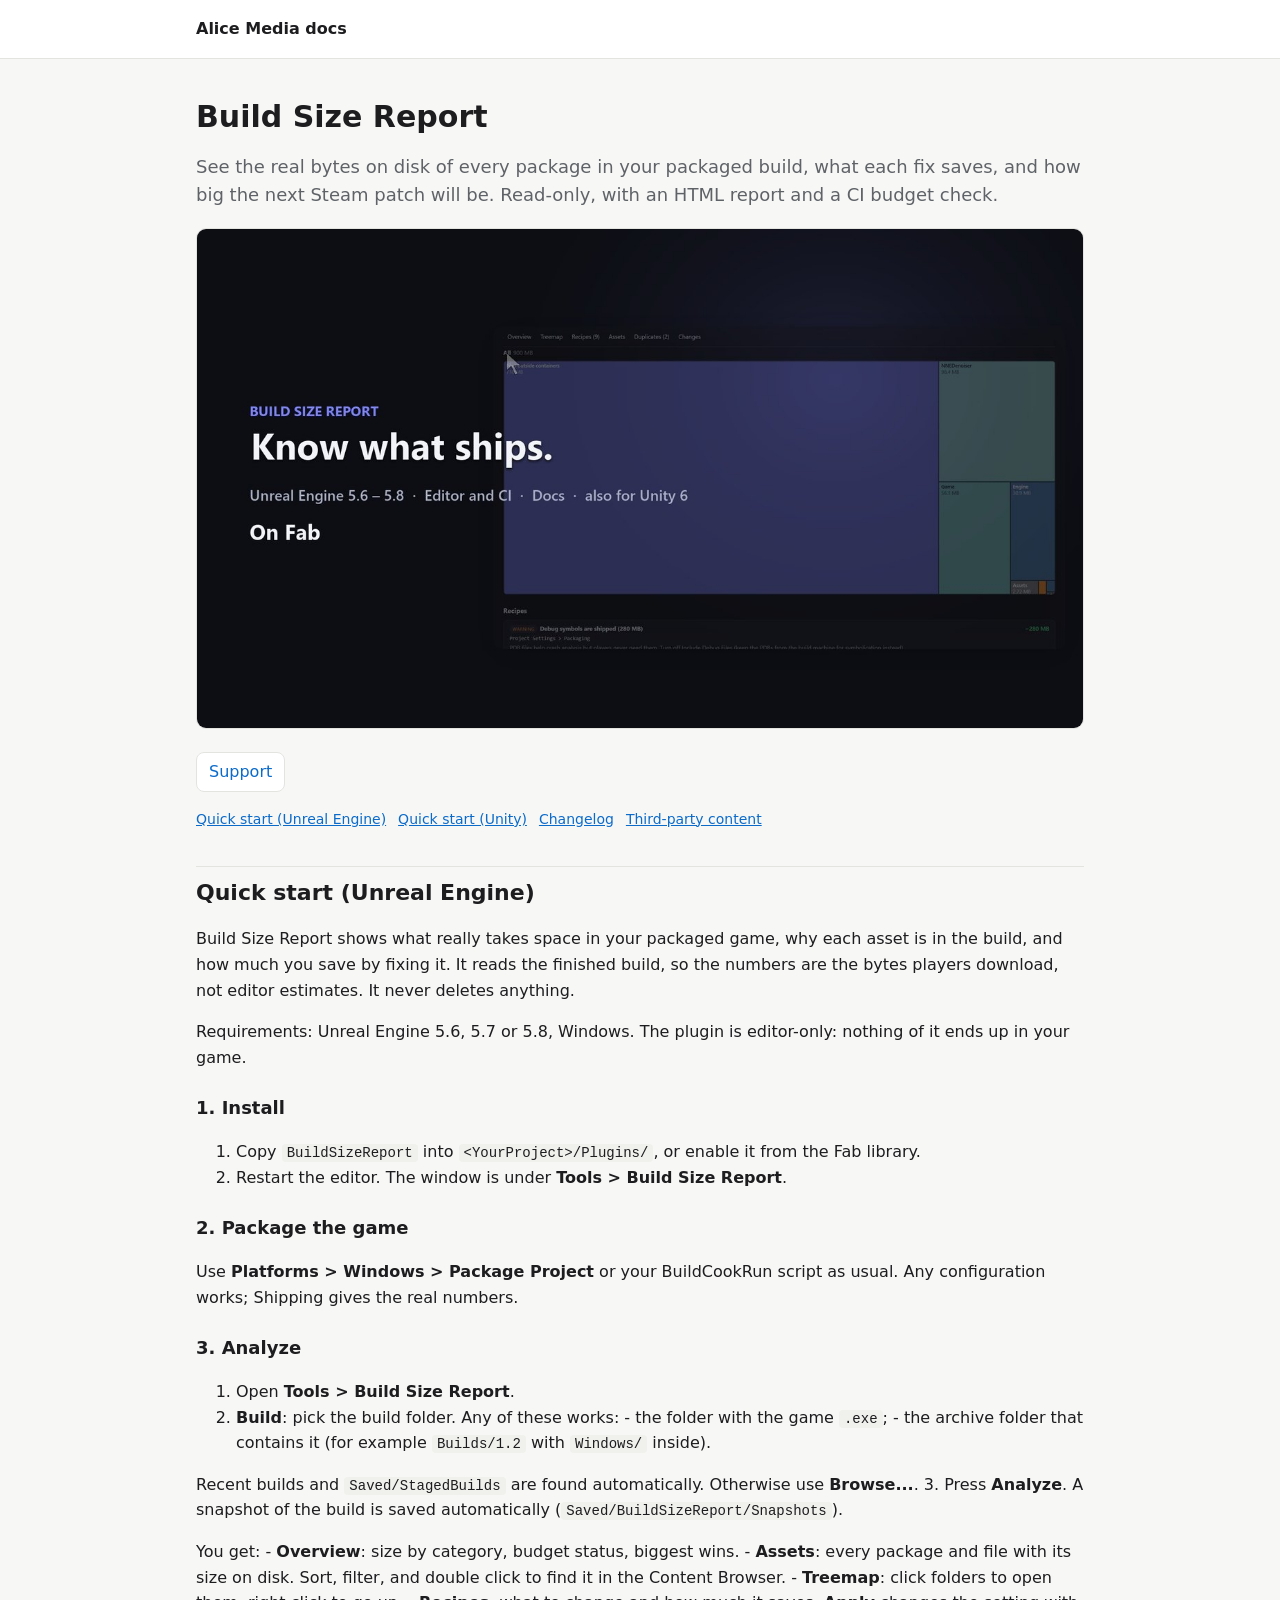
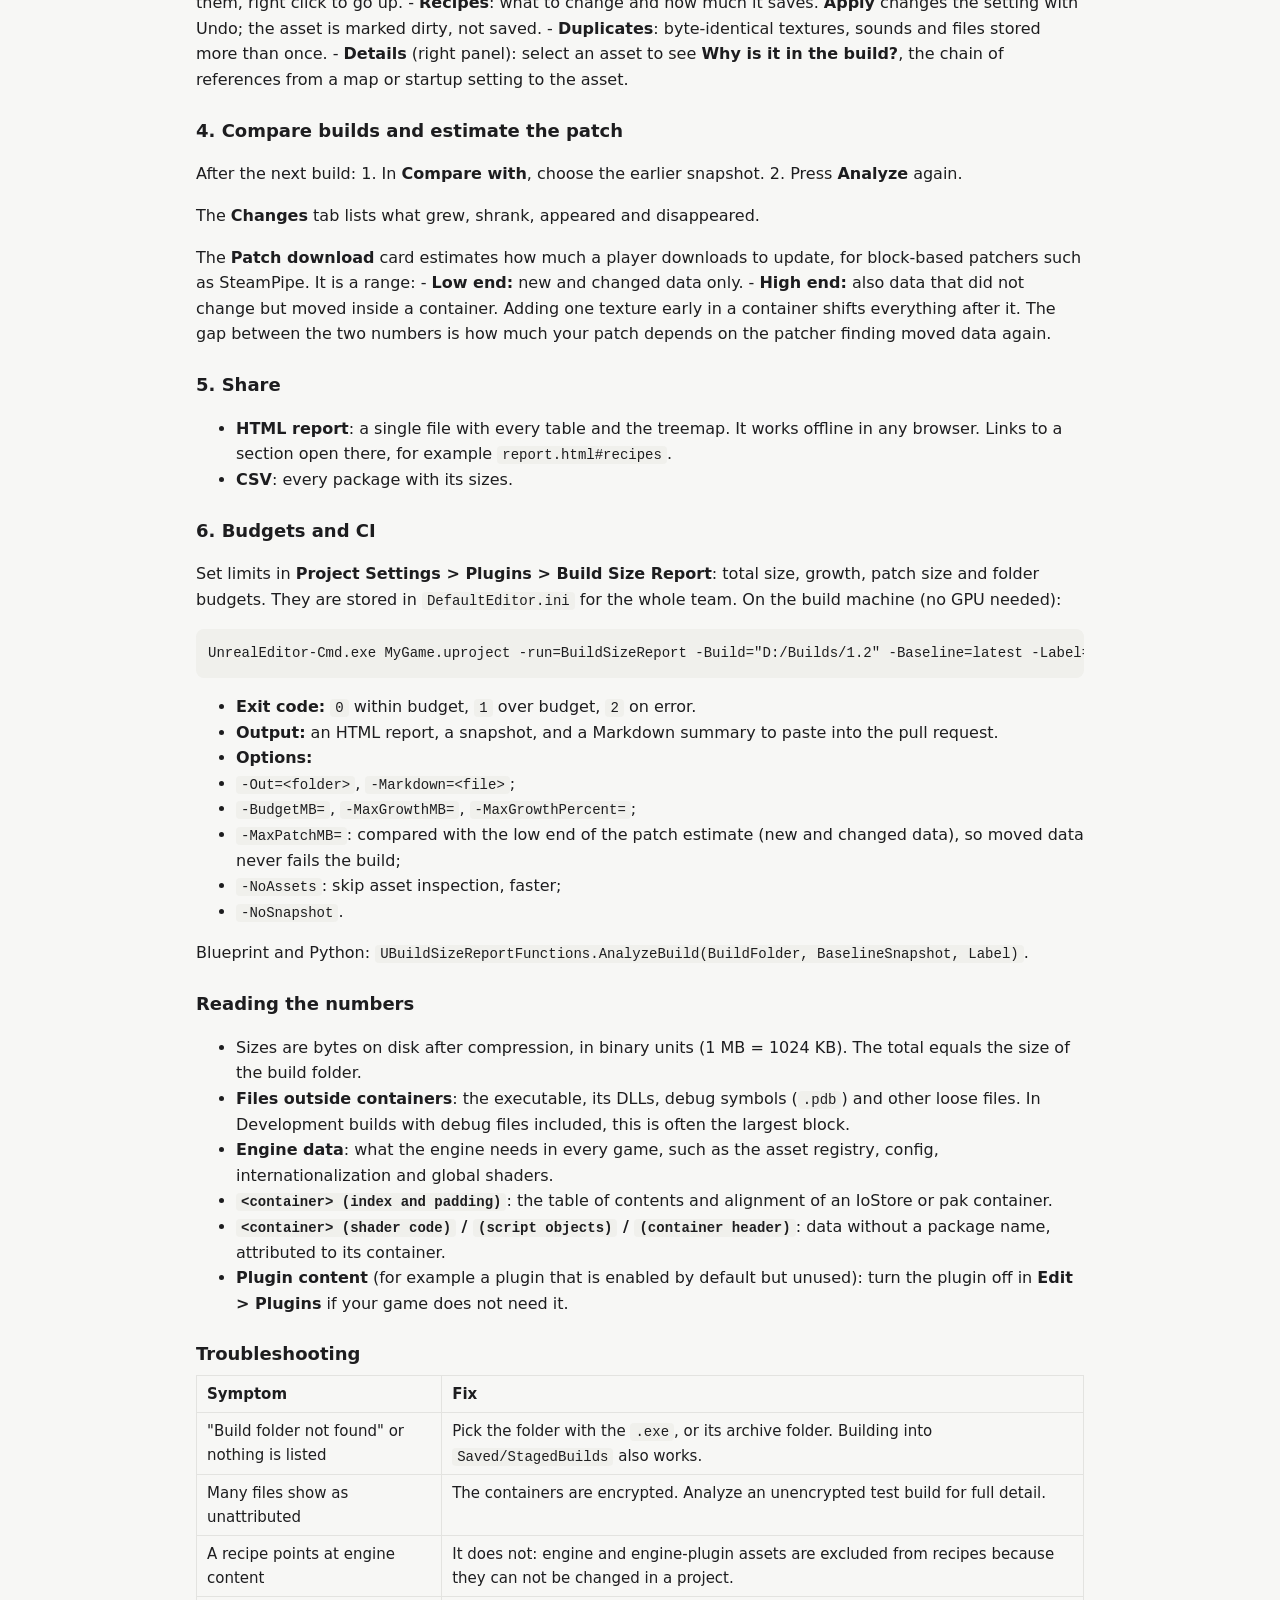
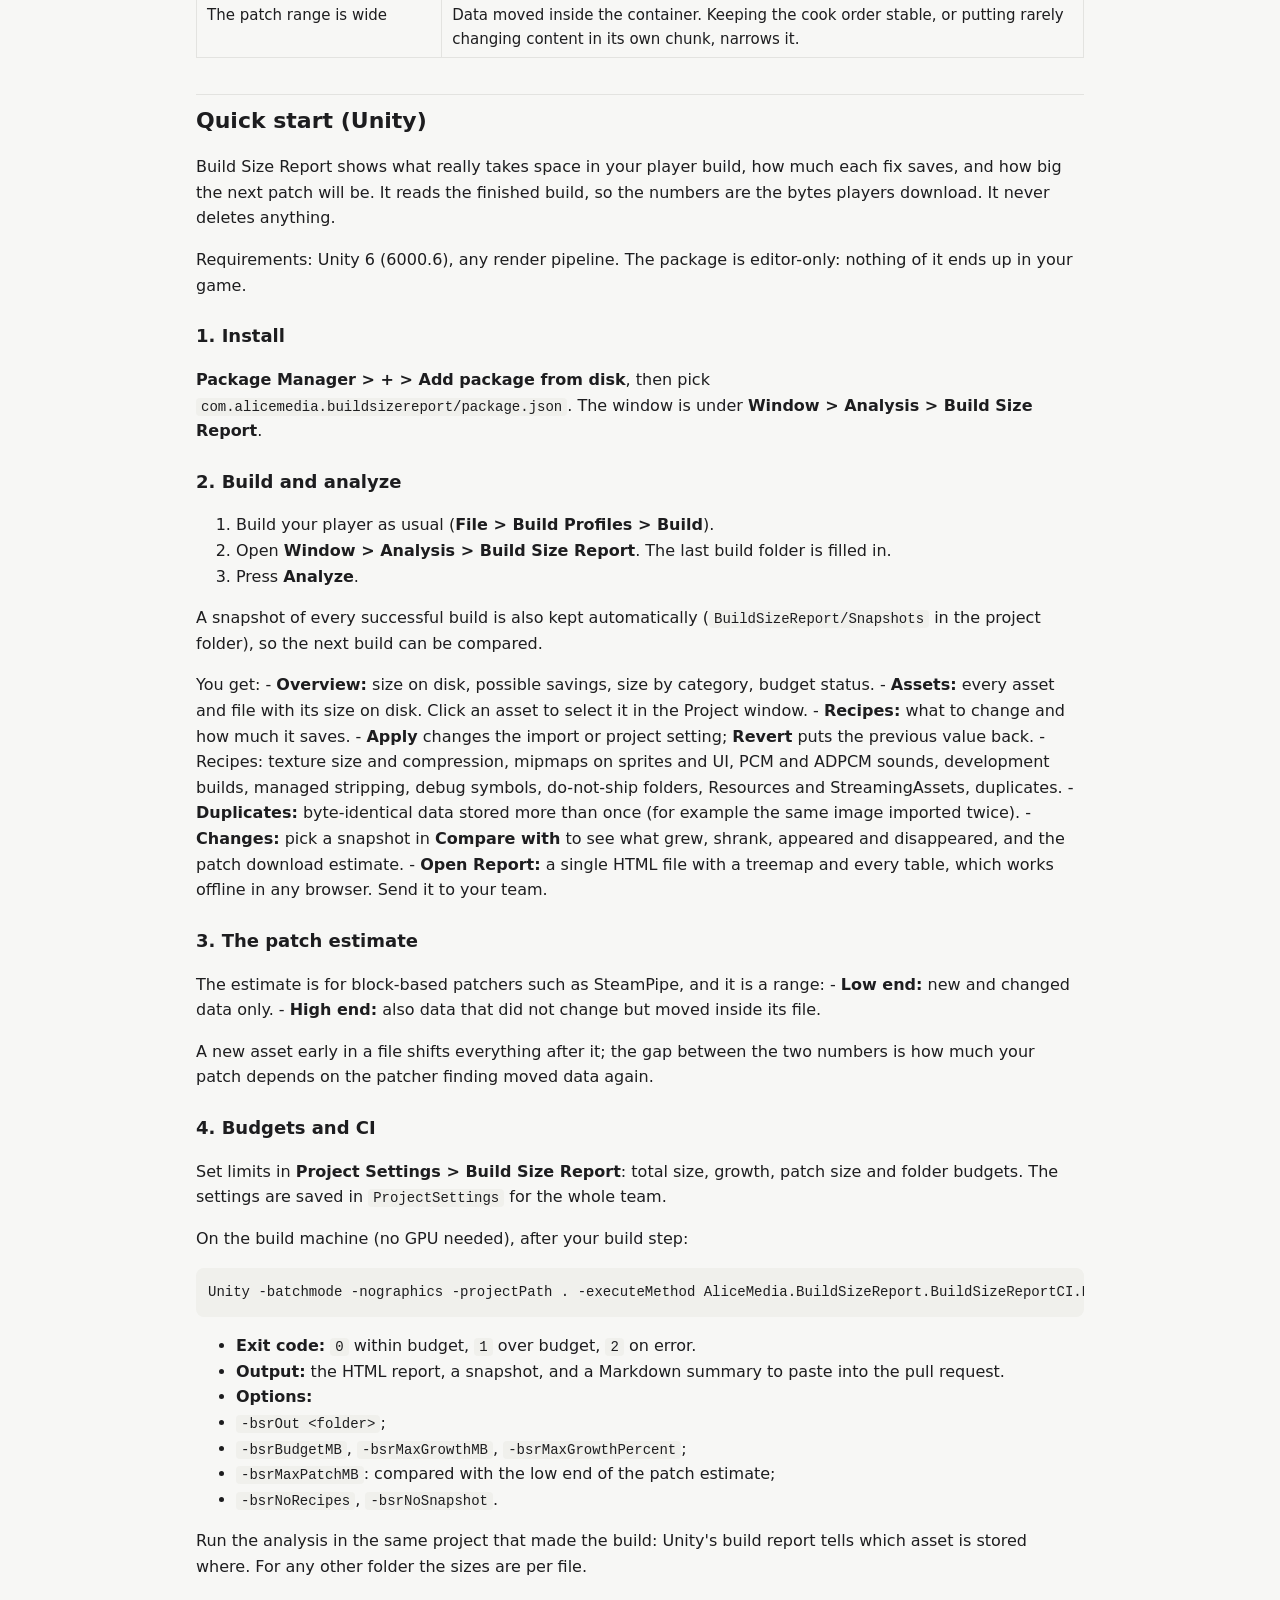
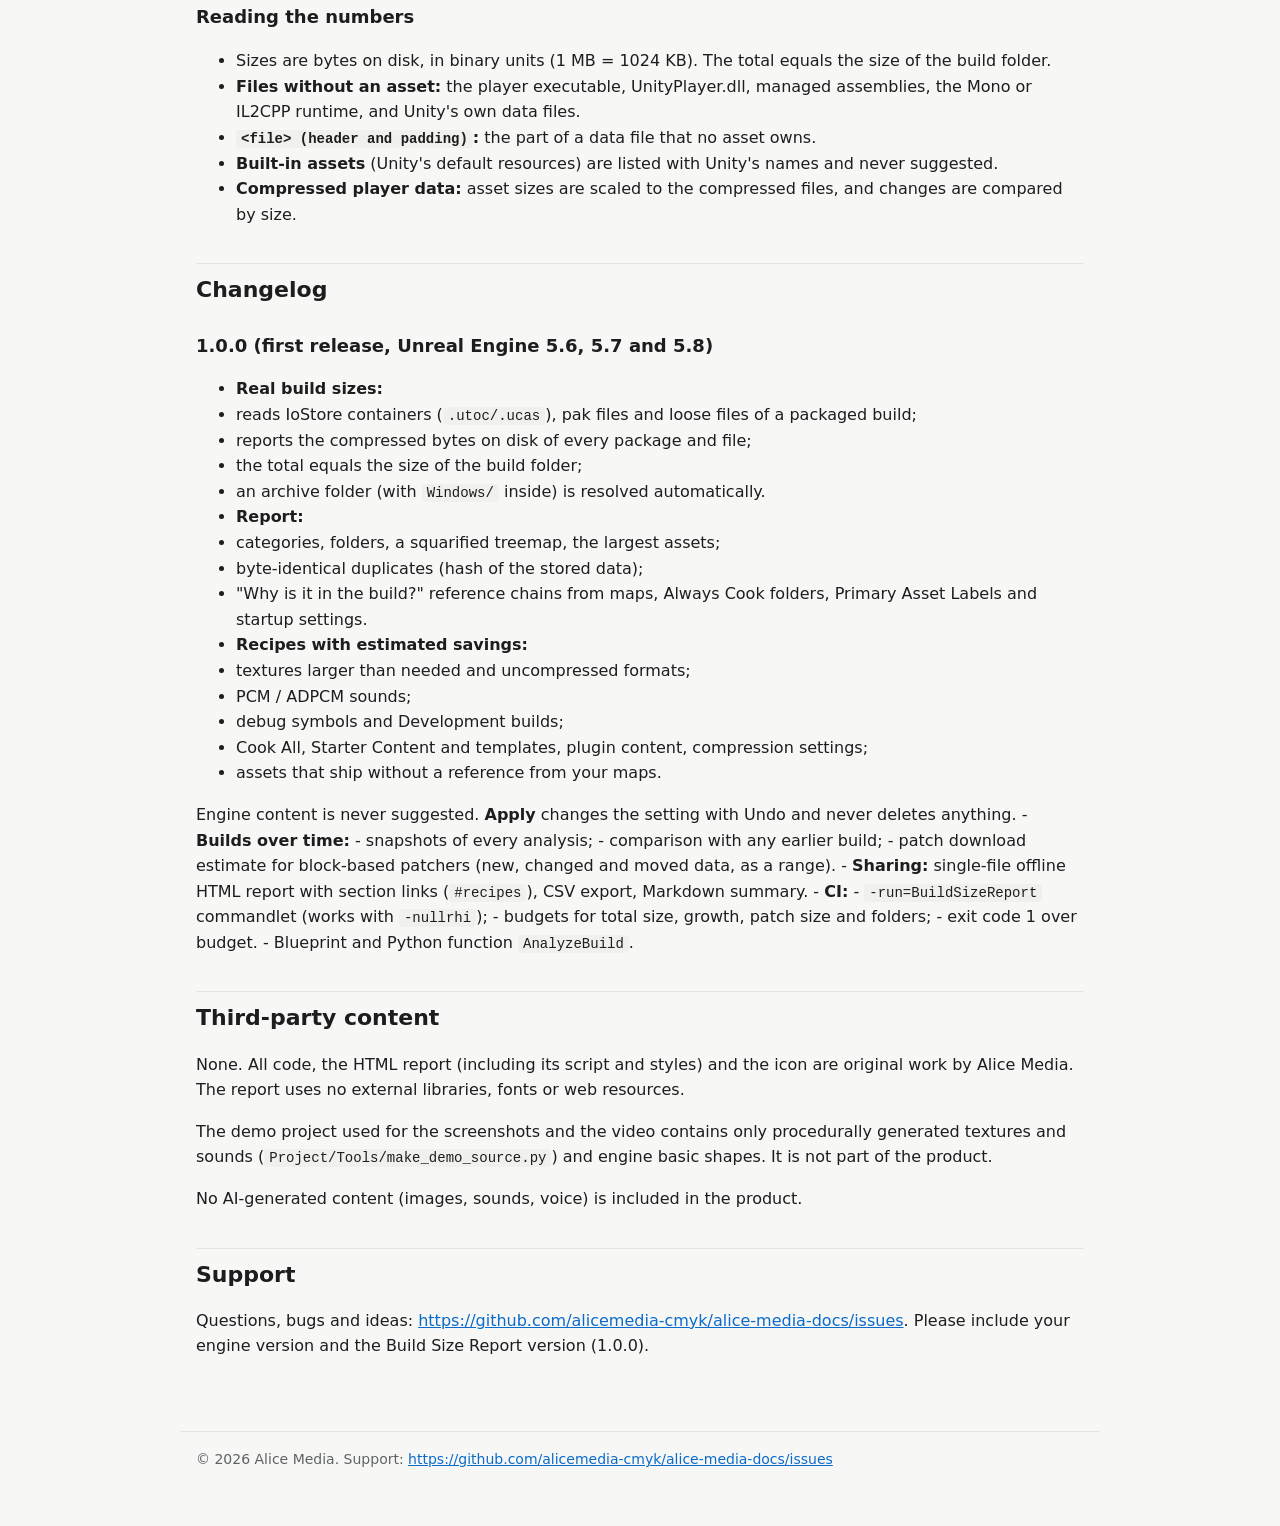
==== build-size-report/index.html @ 7d862ddc "Docs: Build Size Report" ====
<!doctype html>
<html lang="en"><head><meta charset="utf-8"><meta name="viewport" content="width=device-width, initial-scale=1">
<title>Build Size Report documentation | Alice Media</title><link rel="stylesheet" href="../style.css"></head>
<body><header><div class="in"><a class="brand" href="../index.html">Alice Media docs</a></div></header>
<main><h1>Build Size Report</h1>
<p class="lead">See the real bytes on disk of every package in your packaged build, what each fix saves, and how big the next Steam patch will be. Read-only, with an HTML report and a CI budget check.</p>
<img class="cover" src="../img/build-size-report.jpg" alt="Build Size Report">
<div class="links"><a href="https://github.com/alicemedia-cmyk/alice-media-docs/issues">Support</a></div>
<nav class="toc"><a href="#quick-start-unreal-engine">Quick start (Unreal Engine)</a> <a href="#quick-start-unity">Quick start (Unity)</a> <a href="#changelog">Changelog</a> <a href="#third-party-content">Third-party content</a></nav>
<h2 id="quick-start-unreal-engine">Quick start (Unreal Engine)</h2>
<p>Build Size Report shows what really takes space in your packaged game, why each asset is in the build, and how much you save by fixing it. It reads the finished build, so the numbers are the bytes players download, not editor estimates. It never deletes anything.</p>
<p>Requirements: Unreal Engine 5.6, 5.7 or 5.8, Windows. The plugin is editor-only: nothing of it ends up in your game.</p>
<h3 id="1-install">1. Install</h3>
<ol>
<li>Copy <code>BuildSizeReport</code> into <code>&lt;YourProject&gt;/Plugins/</code>, or enable it from the Fab library.</li>
<li>Restart the editor. The window is under <strong>Tools &gt; Build Size Report</strong>.</li>
</ol>
<h3 id="2-package-the-game">2. Package the game</h3>
<p>Use <strong>Platforms &gt; Windows &gt; Package Project</strong> or your BuildCookRun script as usual. Any configuration works; Shipping gives the real numbers.</p>
<h3 id="3-analyze">3. Analyze</h3>
<ol>
<li>Open <strong>Tools &gt; Build Size Report</strong>.</li>
<li><strong>Build</strong>: pick the build folder. Any of these works:
   - the folder with the game <code>.exe</code>;
   - the archive folder that contains it (for example <code>Builds/1.2</code> with <code>Windows/</code> inside).</li>
</ol>
<p>Recent builds and <code>Saved/StagedBuilds</code> are found automatically. Otherwise use <strong>Browse...</strong>.
3. Press <strong>Analyze</strong>. A snapshot of the build is saved automatically (<code>Saved/BuildSizeReport/Snapshots</code>).</p>
<p>You get:
- <strong>Overview</strong>: size by category, budget status, biggest wins.
- <strong>Assets</strong>: every package and file with its size on disk. Sort, filter, and double click to find it in the Content Browser.
- <strong>Treemap</strong>: click folders to open them, right click to go up.
- <strong>Recipes</strong>: what to change and how much it saves. <strong>Apply</strong> changes the setting with Undo; the asset is marked dirty, not saved.
- <strong>Duplicates</strong>: byte-identical textures, sounds and files stored more than once.
- <strong>Details</strong> (right panel): select an asset to see <strong>Why is it in the build?</strong>, the chain of references from a map or startup setting to the asset.</p>
<h3 id="4-compare-builds-and-estimate-the-patch">4. Compare builds and estimate the patch</h3>
<p>After the next build:
1. In <strong>Compare with</strong>, choose the earlier snapshot.
2. Press <strong>Analyze</strong> again.</p>
<p>The <strong>Changes</strong> tab lists what grew, shrank, appeared and disappeared.</p>
<p>The <strong>Patch download</strong> card estimates how much a player downloads to update, for block-based patchers such as SteamPipe. It is a range:
- <strong>Low end:</strong> new and changed data only.
- <strong>High end:</strong> also data that did not change but moved inside a container. Adding one texture early in a container shifts everything after it. The gap between the two numbers is how much your patch depends on the patcher finding moved data again.</p>
<h3 id="5-share">5. Share</h3>
<ul>
<li><strong>HTML report</strong>: a single file with every table and the treemap. It works offline in any browser. Links to a section open there, for example <code>report.html#recipes</code>.</li>
<li><strong>CSV</strong>: every package with its sizes.</li>
</ul>
<h3 id="6-budgets-and-ci">6. Budgets and CI</h3>
<p>Set limits in <strong>Project Settings &gt; Plugins &gt; Build Size Report</strong>: total size, growth, patch size and folder budgets. They are stored in <code>DefaultEditor.ini</code> for the whole team. On the build machine (no GPU needed):</p>
<pre><code>UnrealEditor-Cmd.exe MyGame.uproject -run=BuildSizeReport -Build=&quot;D:/Builds/1.2&quot; -Baseline=latest -Label=%BUILD_NUMBER% -nullrhi -unattended
</code></pre>
<ul>
<li><strong>Exit code:</strong> <code>0</code> within budget, <code>1</code> over budget, <code>2</code> on error.</li>
<li><strong>Output:</strong> an HTML report, a snapshot, and a Markdown summary to paste into the pull request.</li>
<li><strong>Options:</strong></li>
<li><code>-Out=&lt;folder&gt;</code>, <code>-Markdown=&lt;file&gt;</code>;</li>
<li><code>-BudgetMB=</code>, <code>-MaxGrowthMB=</code>, <code>-MaxGrowthPercent=</code>;</li>
<li><code>-MaxPatchMB=</code>: compared with the low end of the patch estimate (new and changed data), so moved data never fails the build;</li>
<li><code>-NoAssets</code>: skip asset inspection, faster;</li>
<li><code>-NoSnapshot</code>.</li>
</ul>
<p>Blueprint and Python: <code>UBuildSizeReportFunctions.AnalyzeBuild(BuildFolder, BaselineSnapshot, Label)</code>.</p>
<h3 id="reading-the-numbers">Reading the numbers</h3>
<ul>
<li>Sizes are bytes on disk after compression, in binary units (1 MB = 1024 KB). The total equals the size of the build folder.</li>
<li><strong>Files outside containers</strong>: the executable, its DLLs, debug symbols (<code>.pdb</code>) and other loose files. In Development builds with debug files included, this is often the largest block.</li>
<li><strong>Engine data</strong>: what the engine needs in every game, such as the asset registry, config, internationalization and global shaders.</li>
<li><strong><code>&lt;container&gt; (index and padding)</code></strong>: the table of contents and alignment of an IoStore or pak container.</li>
<li><strong><code>&lt;container&gt; (shader code)</code> / <code>(script objects)</code> / <code>(container header)</code></strong>: data without a package name, attributed to its container.</li>
<li><strong>Plugin content</strong> (for example a plugin that is enabled by default but unused): turn the plugin off in <strong>Edit &gt; Plugins</strong> if your game does not need it.</li>
</ul>
<h3 id="troubleshooting">Troubleshooting</h3>
<table>
<thead>
<tr>
<th>Symptom</th>
<th>Fix</th>
</tr>
</thead>
<tbody>
<tr>
<td>"Build folder not found" or nothing is listed</td>
<td>Pick the folder with the <code>.exe</code>, or its archive folder. Building into <code>Saved/StagedBuilds</code> also works.</td>
</tr>
<tr>
<td>Many files show as unattributed</td>
<td>The containers are encrypted. Analyze an unencrypted test build for full detail.</td>
</tr>
<tr>
<td>A recipe points at engine content</td>
<td>It does not: engine and engine-plugin assets are excluded from recipes because they can not be changed in a project.</td>
</tr>
<tr>
<td>The patch range is wide</td>
<td>Data moved inside the container. Keeping the cook order stable, or putting rarely changing content in its own chunk, narrows it.</td>
</tr>
</tbody>
</table>
<h2 id="quick-start-unity">Quick start (Unity)</h2>
<p>Build Size Report shows what really takes space in your player build, how much each fix saves, and how big the next patch will be. It reads the finished build, so the numbers are the bytes players download. It never deletes anything.</p>
<p>Requirements: Unity 6 (6000.6), any render pipeline. The package is editor-only: nothing of it ends up in your game.</p>
<h3 id="1-install">1. Install</h3>
<p><strong>Package Manager &gt; + &gt; Add package from disk</strong>, then pick <code>com.alicemedia.buildsizereport/package.json</code>. The window is under <strong>Window &gt; Analysis &gt; Build Size Report</strong>.</p>
<h3 id="2-build-and-analyze">2. Build and analyze</h3>
<ol>
<li>Build your player as usual (<strong>File &gt; Build Profiles &gt; Build</strong>).</li>
<li>Open <strong>Window &gt; Analysis &gt; Build Size Report</strong>. The last build folder is filled in.</li>
<li>Press <strong>Analyze</strong>.</li>
</ol>
<p>A snapshot of every successful build is also kept automatically (<code>BuildSizeReport/Snapshots</code> in the project folder), so the next build can be compared.</p>
<p>You get:
- <strong>Overview:</strong> size on disk, possible savings, size by category, budget status.
- <strong>Assets:</strong> every asset and file with its size on disk. Click an asset to select it in the Project window.
- <strong>Recipes:</strong> what to change and how much it saves.
  - <strong>Apply</strong> changes the import or project setting; <strong>Revert</strong> puts the previous value back.
  - Recipes: texture size and compression, mipmaps on sprites and UI, PCM and ADPCM sounds, development builds, managed stripping, debug symbols, do-not-ship folders, Resources and StreamingAssets, duplicates.
- <strong>Duplicates:</strong> byte-identical data stored more than once (for example the same image imported twice).
- <strong>Changes:</strong> pick a snapshot in <strong>Compare with</strong> to see what grew, shrank, appeared and disappeared, and the patch download estimate.
- <strong>Open Report:</strong> a single HTML file with a treemap and every table, which works offline in any browser. Send it to your team.</p>
<h3 id="3-the-patch-estimate">3. The patch estimate</h3>
<p>The estimate is for block-based patchers such as SteamPipe, and it is a range:
- <strong>Low end:</strong> new and changed data only.
- <strong>High end:</strong> also data that did not change but moved inside its file.</p>
<p>A new asset early in a file shifts everything after it; the gap between the two numbers is how much your patch depends on the patcher finding moved data again.</p>
<h3 id="4-budgets-and-ci">4. Budgets and CI</h3>
<p>Set limits in <strong>Project Settings &gt; Build Size Report</strong>: total size, growth, patch size and folder budgets. The settings are saved in <code>ProjectSettings</code> for the whole team.</p>
<p>On the build machine (no GPU needed), after your build step:</p>
<pre><code>Unity -batchmode -nographics -projectPath . -executeMethod AliceMedia.BuildSizeReport.BuildSizeReportCI.Run -bsrBuild Builds/Windows -bsrBaseline latest -bsrLabel %BUILD_NUMBER% -bsrMarkdown size.md
</code></pre>
<ul>
<li><strong>Exit code:</strong> <code>0</code> within budget, <code>1</code> over budget, <code>2</code> on error.</li>
<li><strong>Output:</strong> the HTML report, a snapshot, and a Markdown summary to paste into the pull request.</li>
<li><strong>Options:</strong></li>
<li><code>-bsrOut &lt;folder&gt;</code>;</li>
<li><code>-bsrBudgetMB</code>, <code>-bsrMaxGrowthMB</code>, <code>-bsrMaxGrowthPercent</code>;</li>
<li><code>-bsrMaxPatchMB</code>: compared with the low end of the patch estimate;</li>
<li><code>-bsrNoRecipes</code>, <code>-bsrNoSnapshot</code>.</li>
</ul>
<p>Run the analysis in the same project that made the build: Unity's build report tells which asset is stored where. For any other folder the sizes are per file.</p>
<h3 id="reading-the-numbers">Reading the numbers</h3>
<ul>
<li>Sizes are bytes on disk, in binary units (1 MB = 1024 KB). The total equals the size of the build folder.</li>
<li><strong>Files without an asset:</strong> the player executable, UnityPlayer.dll, managed assemblies, the Mono or IL2CPP runtime, and Unity's own data files.</li>
<li><strong><code>&lt;file&gt; (header and padding)</code>:</strong> the part of a data file that no asset owns.</li>
<li><strong>Built-in assets</strong> (Unity's default resources) are listed with Unity's names and never suggested.</li>
<li><strong>Compressed player data:</strong> asset sizes are scaled to the compressed files, and changes are compared by size.</li>
</ul>
<h2 id="changelog">Changelog</h2>
<h3 id="100-first-release-unreal-engine-56-57-and-58">1.0.0 (first release, Unreal Engine 5.6, 5.7 and 5.8)</h3>
<ul>
<li><strong>Real build sizes:</strong></li>
<li>reads IoStore containers (<code>.utoc/.ucas</code>), pak files and loose files of a packaged build;</li>
<li>reports the compressed bytes on disk of every package and file;</li>
<li>the total equals the size of the build folder;</li>
<li>an archive folder (with <code>Windows/</code> inside) is resolved automatically.</li>
<li><strong>Report:</strong></li>
<li>categories, folders, a squarified treemap, the largest assets;</li>
<li>byte-identical duplicates (hash of the stored data);</li>
<li>"Why is it in the build?" reference chains from maps, Always Cook folders, Primary Asset Labels and startup settings.</li>
<li><strong>Recipes with estimated savings:</strong></li>
<li>textures larger than needed and uncompressed formats;</li>
<li>PCM / ADPCM sounds;</li>
<li>debug symbols and Development builds;</li>
<li>Cook All, Starter Content and templates, plugin content, compression settings;</li>
<li>assets that ship without a reference from your maps.</li>
</ul>
<p>Engine content is never suggested. <strong>Apply</strong> changes the setting with Undo and never deletes anything.
- <strong>Builds over time:</strong>
  - snapshots of every analysis;
  - comparison with any earlier build;
  - patch download estimate for block-based patchers (new, changed and moved data, as a range).
- <strong>Sharing:</strong> single-file offline HTML report with section links (<code>#recipes</code>), CSV export, Markdown summary.
- <strong>CI:</strong>
  - <code>-run=BuildSizeReport</code> commandlet (works with <code>-nullrhi</code>);
  - budgets for total size, growth, patch size and folders;
  - exit code 1 over budget.
- Blueprint and Python function <code>AnalyzeBuild</code>.</p>
<h2 id="third-party-content">Third-party content</h2>
<p>None. All code, the HTML report (including its script and styles) and the icon are original work by Alice Media. The report uses no external libraries, fonts or web resources.</p>
<p>The demo project used for the screenshots and the video contains only procedurally generated textures and sounds (<code>Project/Tools/make_demo_source.py</code>) and engine basic shapes. It is not part of the product.</p>
<p>No AI-generated content (images, sounds, voice) is included in the product.</p>
<h2 id="support">Support</h2>
<p>Questions, bugs and ideas: <a href="https://github.com/alicemedia-cmyk/alice-media-docs/issues">https://github.com/alicemedia-cmyk/alice-media-docs/issues</a>. Please include your engine version and the Build Size Report version (1.0.0).</p>
</main>
<footer>&copy; 2026 Alice Media. Support: <a href="https://github.com/alicemedia-cmyk/alice-media-docs/issues">https://github.com/alicemedia-cmyk/alice-media-docs/issues</a></footer>
</body></html>
---- style.css ----
:root { --bg: #f7f7f5; --fg: #1d1d1f; --muted: #5f6368; --card: #ffffff; --line: #e3e3e0; --accent: #0b6bcb; --code: #f0f0ec; }
@media (prefers-color-scheme: dark) {
  :root { --bg: #141416; --fg: #e8e8ea; --muted: #a0a0a8; --card: #1d1d21; --line: #2c2c32; --accent: #6cb2ff; --code: #24242a; }
}
* { box-sizing: border-box; }
body { margin: 0; background: var(--bg); color: var(--fg); font: 16px/1.6 system-ui, -apple-system, "Segoe UI", Roboto, sans-serif; }
a { color: var(--accent); }
header { border-bottom: 1px solid var(--line); background: var(--card); }
header .in, main { max-width: 920px; margin: 0 auto; padding: 16px; }
header .in { display: flex; gap: 16px; align-items: baseline; flex-wrap: wrap; }
header .brand { font-weight: 700; text-decoration: none; color: var(--fg); }
nav.toc { display: flex; gap: 12px; flex-wrap: wrap; font-size: 14px; }
h1 { font-size: 30px; line-height: 1.2; margin: 24px 0 8px; }
h2 { font-size: 22px; margin: 36px 0 8px; padding-top: 8px; border-top: 1px solid var(--line); }
h3 { font-size: 18px; margin: 24px 0 6px; }
.lead { color: var(--muted); font-size: 18px; }
.links { display: flex; gap: 10px; flex-wrap: wrap; margin: 16px 0; }
.links a { padding: 6px 12px; border: 1px solid var(--line); border-radius: 8px; background: var(--card); text-decoration: none; }
img.cover { width: 100%; height: auto; border-radius: 10px; border: 1px solid var(--line); }
code { background: var(--code); padding: 1px 5px; border-radius: 4px; font-size: 14px; }
pre { background: var(--code); padding: 12px; border-radius: 8px; overflow-x: auto; }
pre code { padding: 0; }
table { border-collapse: collapse; width: 100%; display: block; overflow-x: auto; font-size: 15px; }
th, td { border: 1px solid var(--line); padding: 6px 10px; text-align: left; vertical-align: top; }
.grid { display: grid; grid-template-columns: repeat(auto-fill, minmax(260px, 1fr)); gap: 16px; margin-top: 20px; }
.card { background: var(--card); border: 1px solid var(--line); border-radius: 10px; overflow: hidden; text-decoration: none; color: var(--fg); }
.card img { width: 100%; height: auto; display: block; }
.card div { padding: 10px 12px; }
.card b { display: block; }
.card span { color: var(--muted); font-size: 14px; }
footer { max-width: 920px; margin: 40px auto; padding: 16px; color: var(--muted); font-size: 14px; border-top: 1px solid var(--line); }
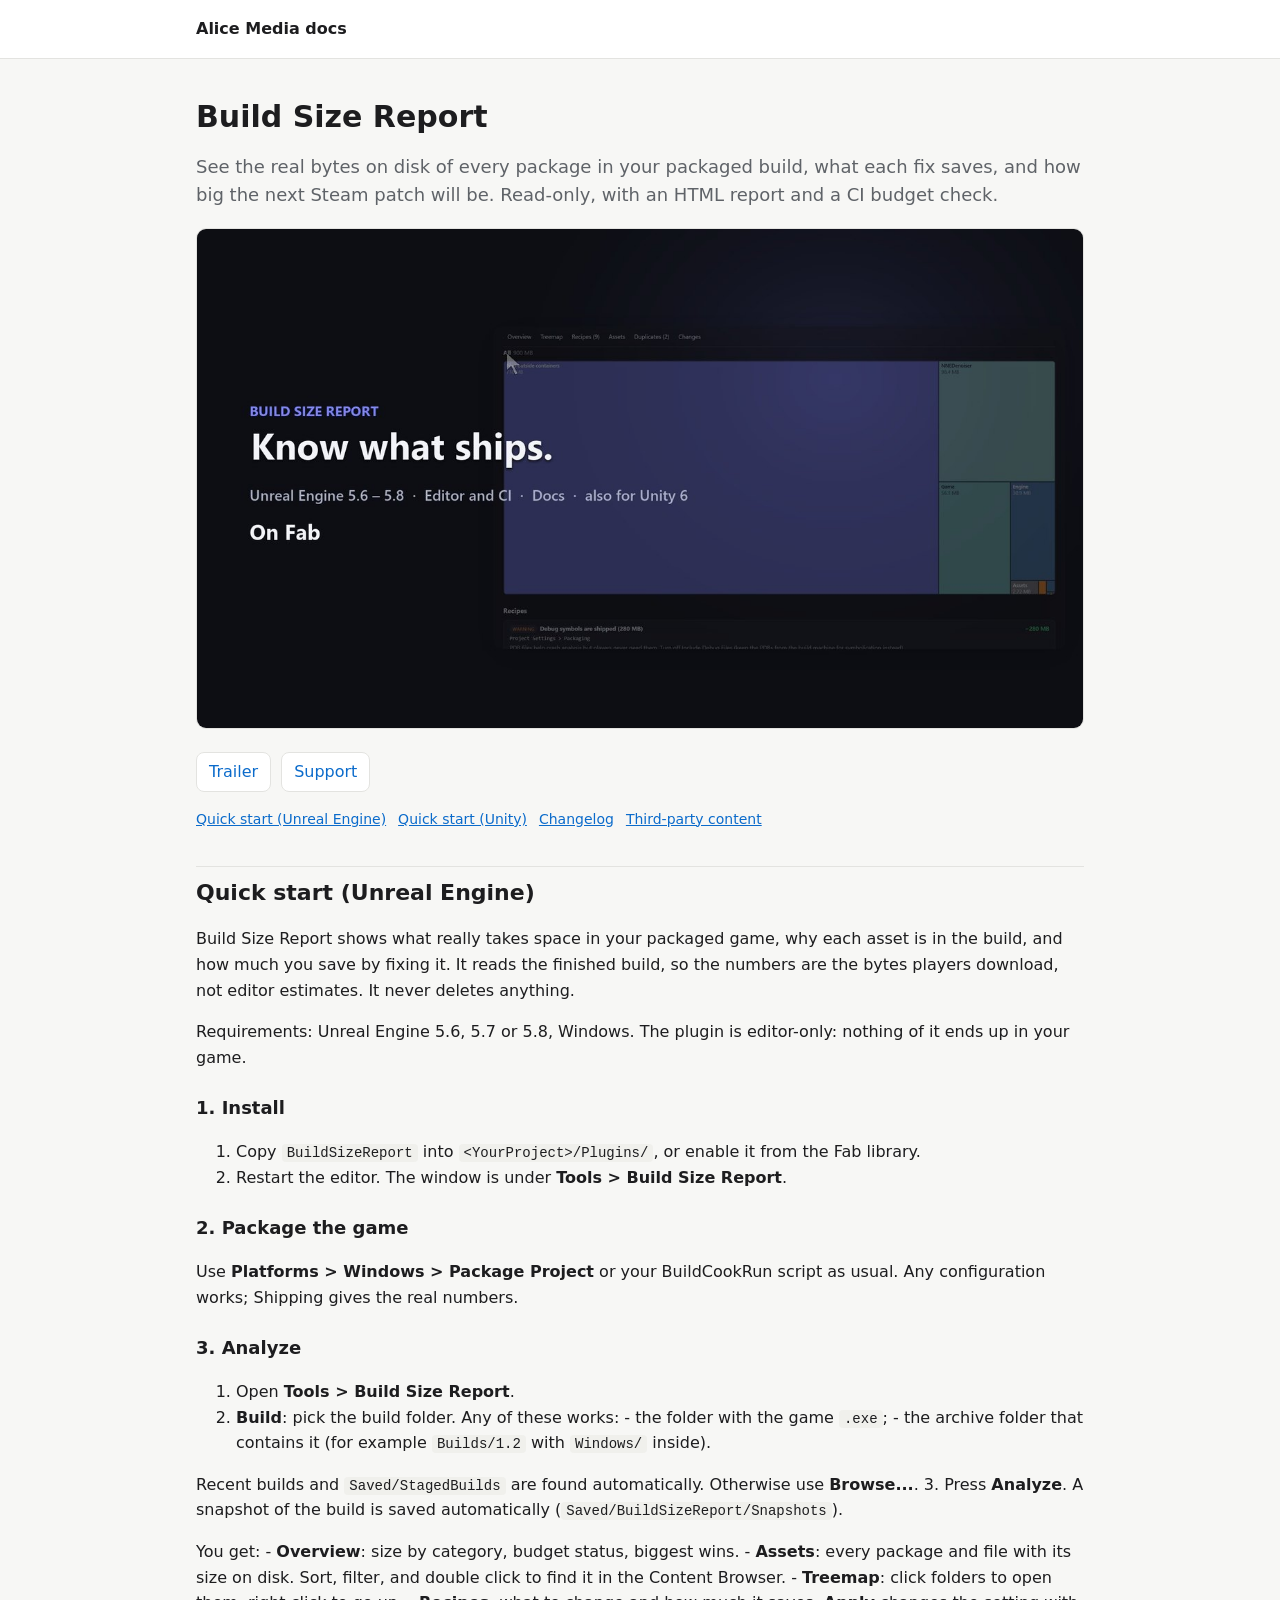
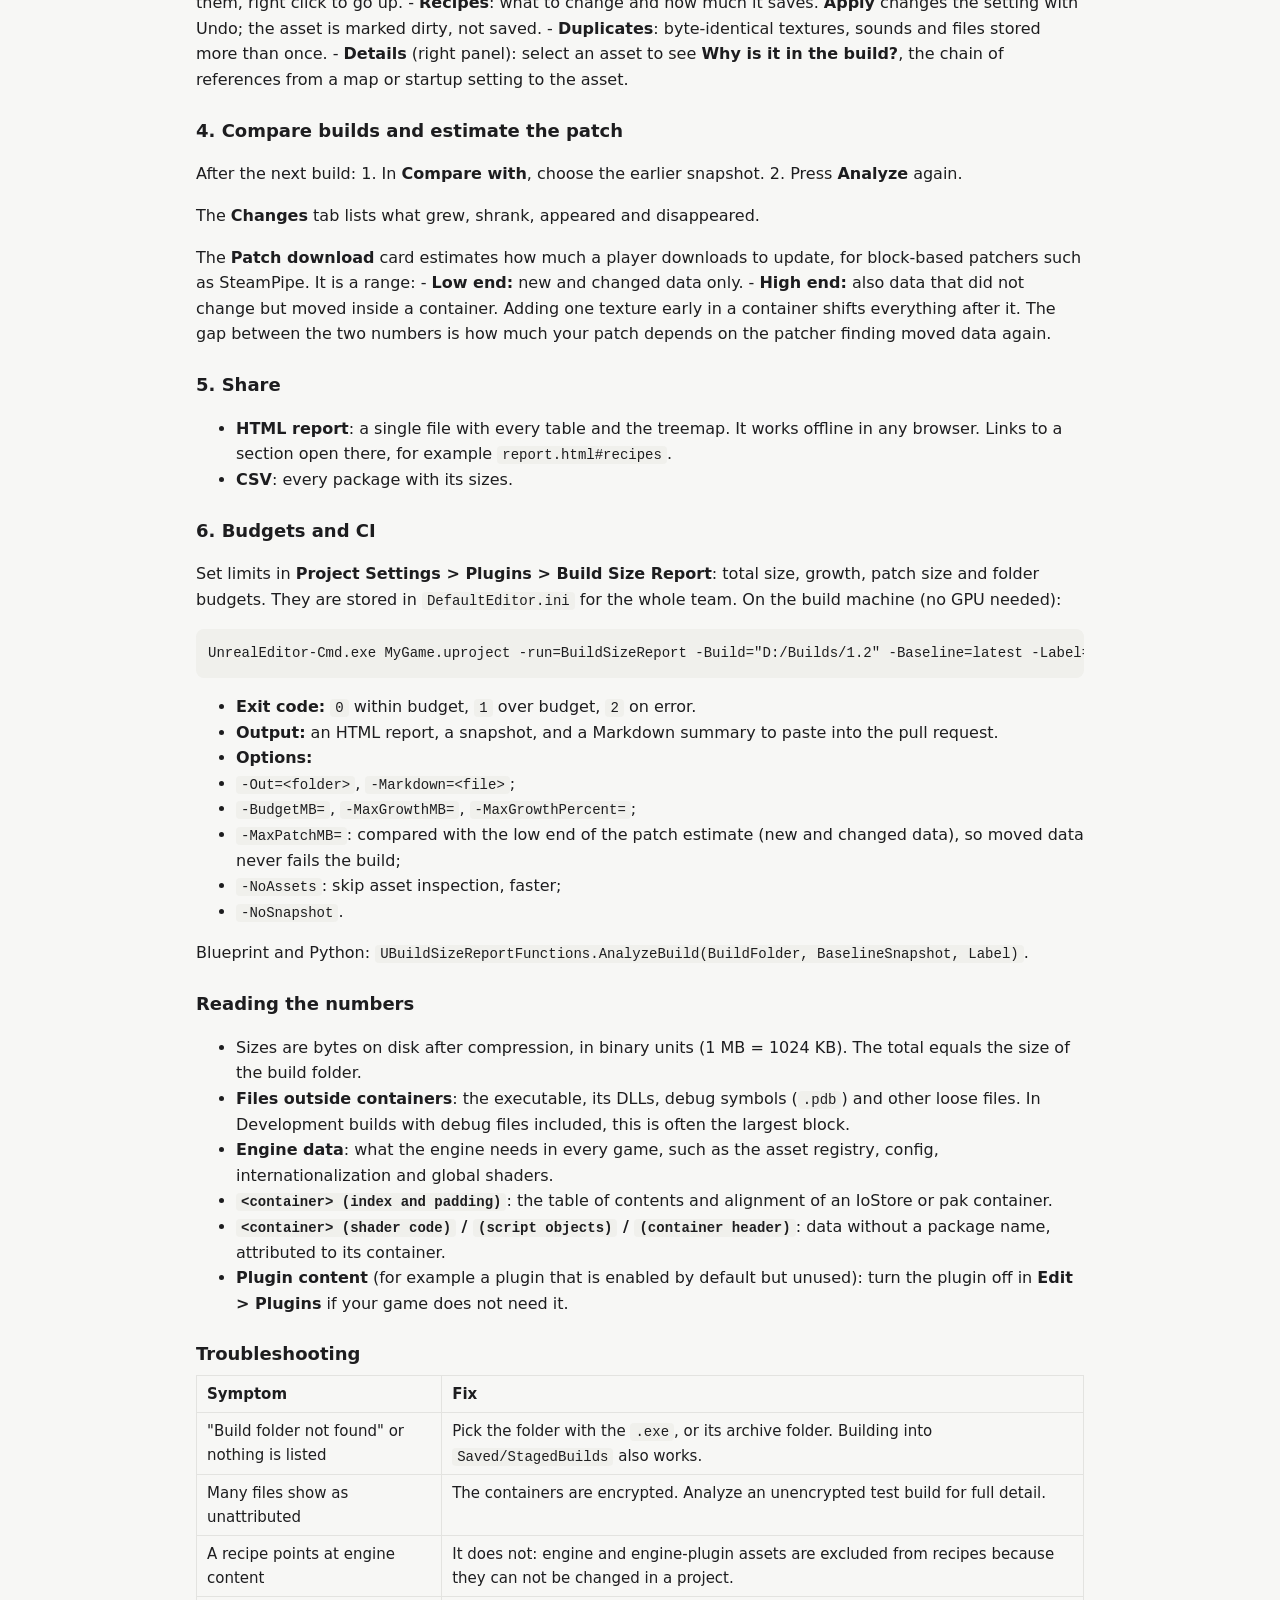
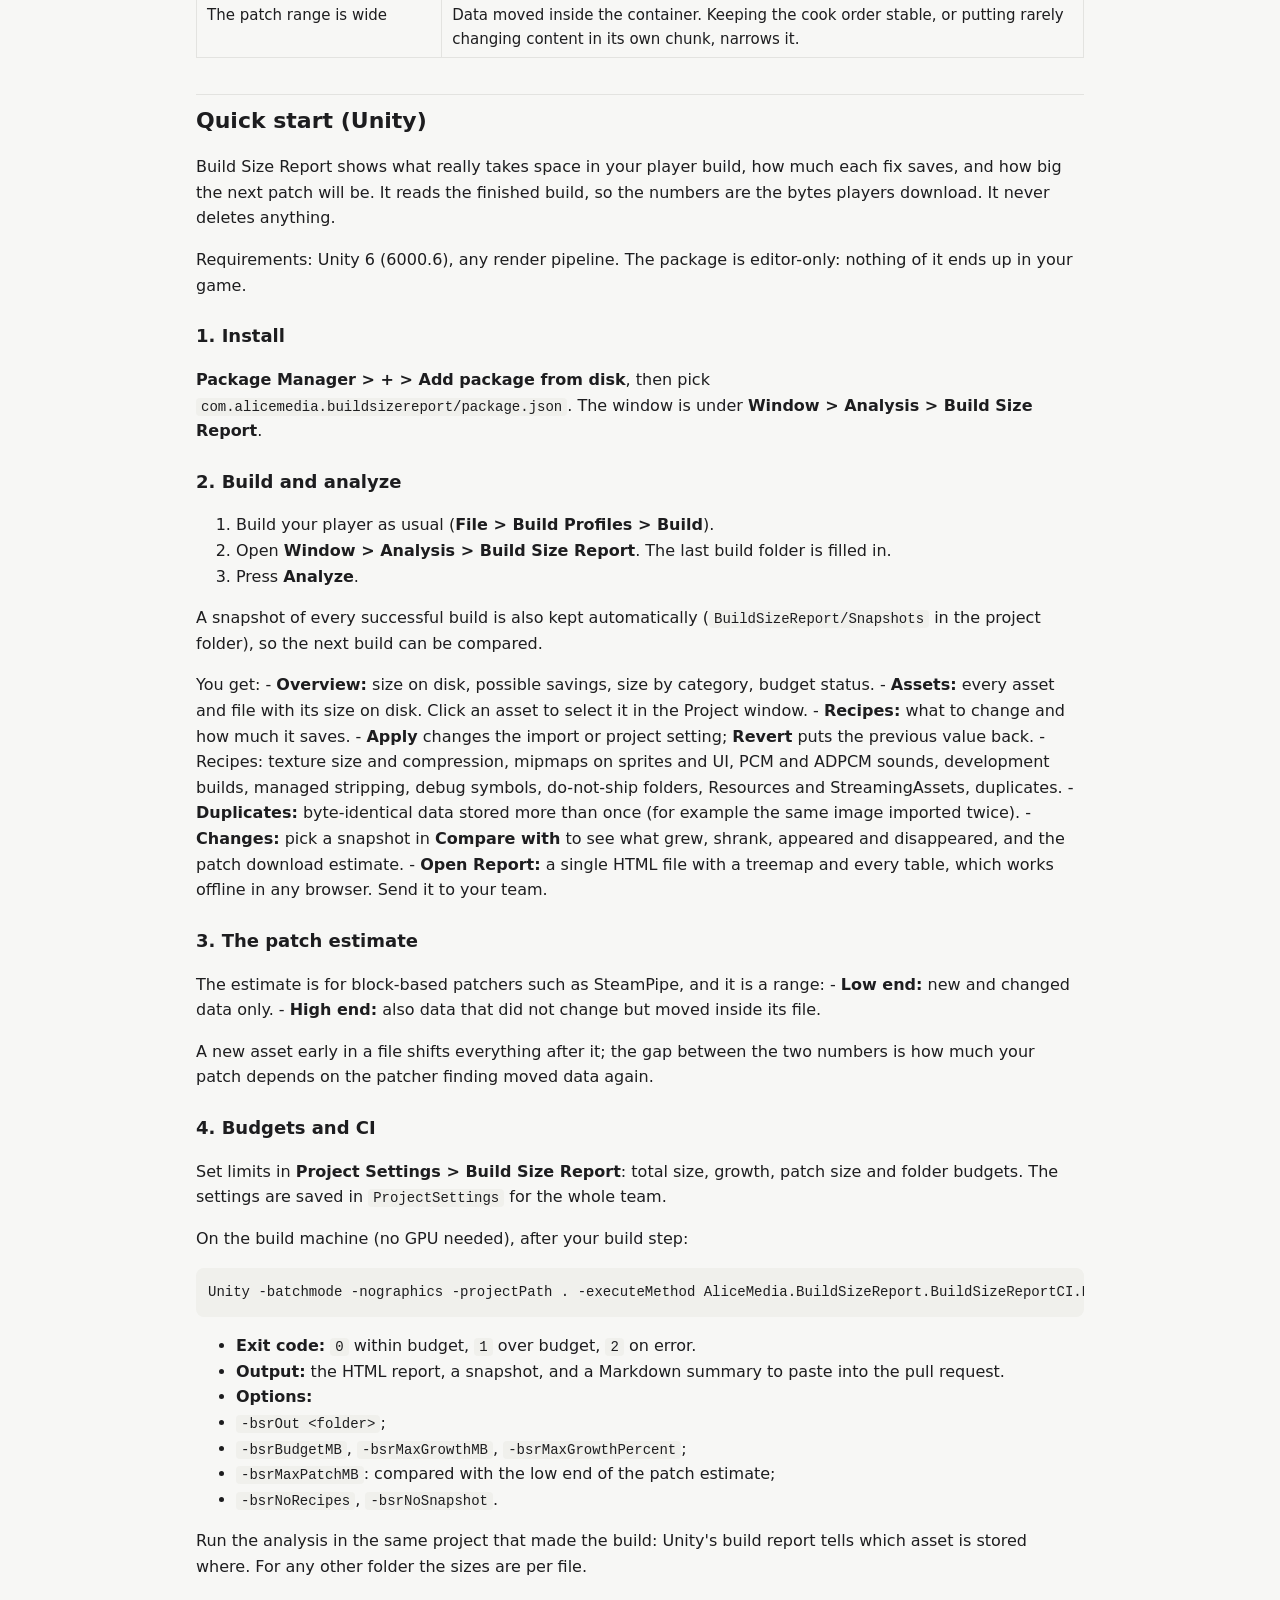
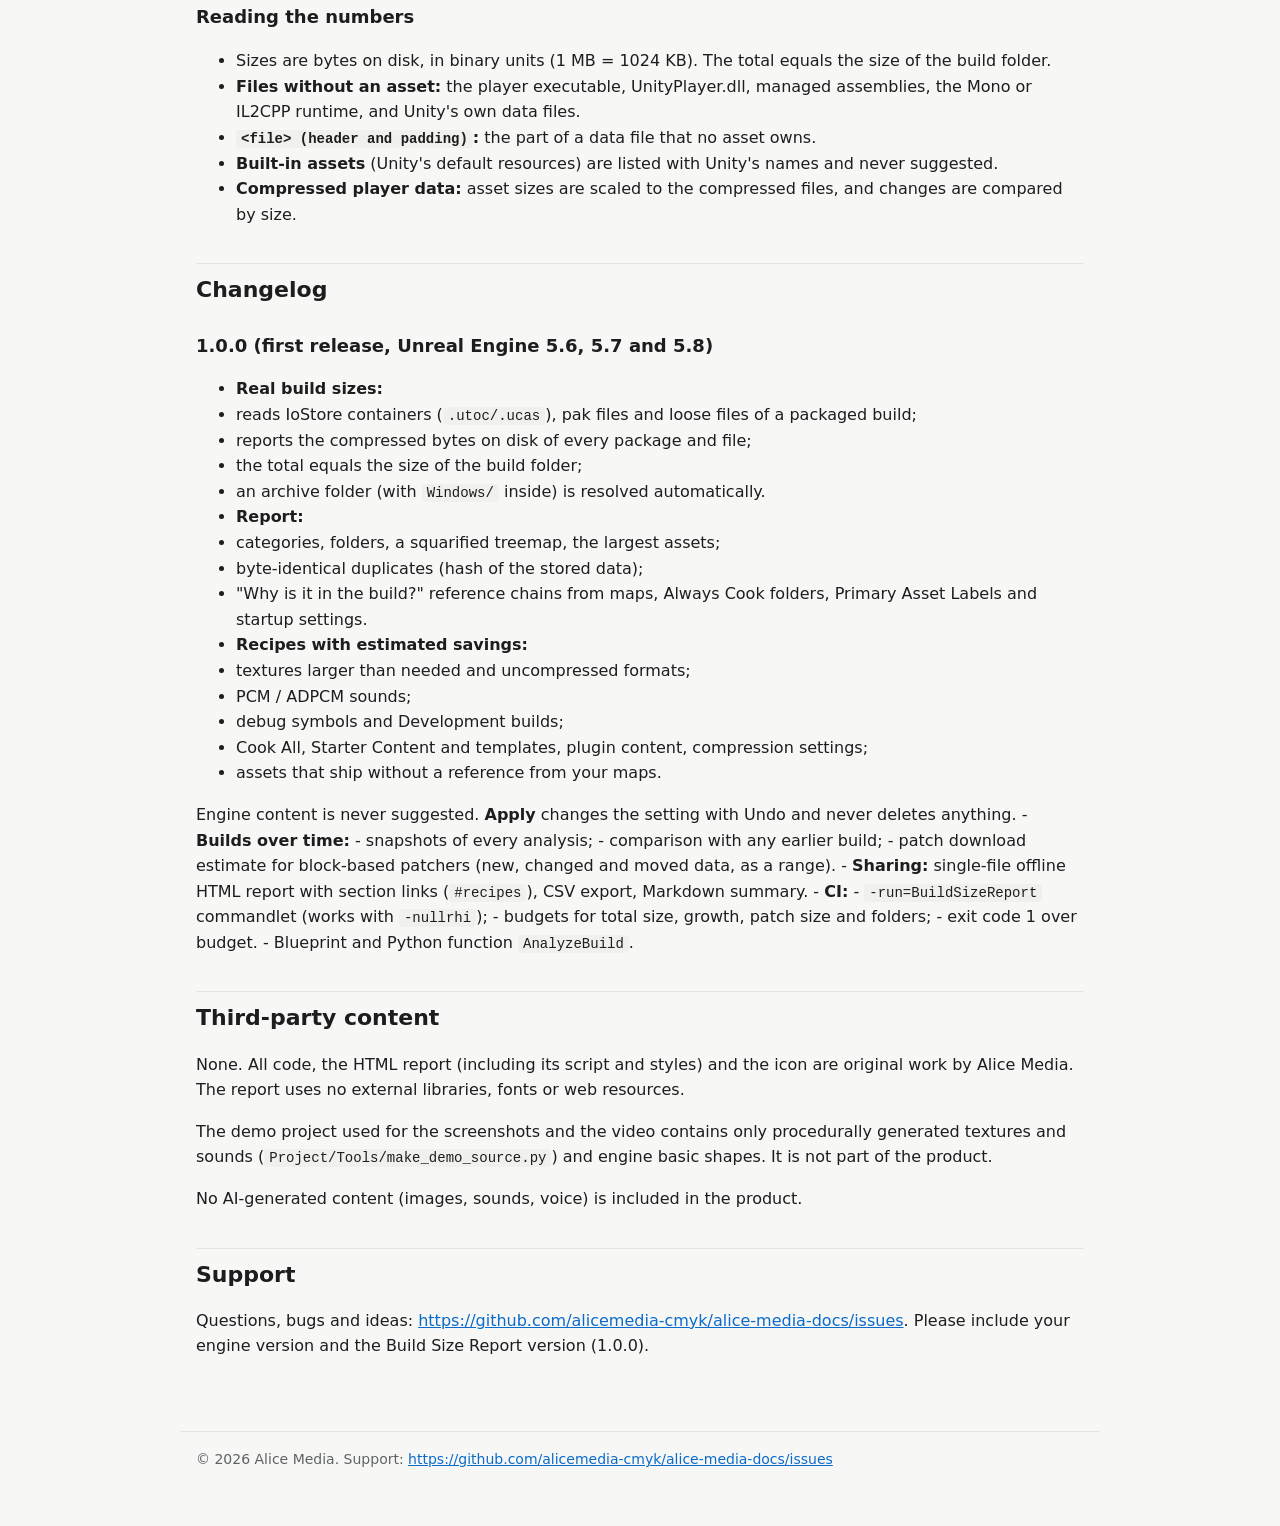
==== commit 62c3a0df: "Docs: trailer link (Build Size Report)" ====
--- a/build-size-report/index.html
+++ b/build-size-report/index.html
@@ -5,7 +5,7 @@
 <main><h1>Build Size Report</h1>
 <p class="lead">See the real bytes on disk of every package in your packaged build, what each fix saves, and how big the next Steam patch will be. Read-only, with an HTML report and a CI budget check.</p>
 <img class="cover" src="../img/build-size-report.jpg" alt="Build Size Report">
-<div class="links"><a href="https://github.com/alicemedia-cmyk/alice-media-docs/issues">Support</a></div>
+<div class="links"><a href="https://youtu.be/FHbsgV1J_9o">Trailer</a><a href="https://github.com/alicemedia-cmyk/alice-media-docs/issues">Support</a></div>
 <nav class="toc"><a href="#quick-start-unreal-engine">Quick start (Unreal Engine)</a> <a href="#quick-start-unity">Quick start (Unity)</a> <a href="#changelog">Changelog</a> <a href="#third-party-content">Third-party content</a></nav>
 <h2 id="quick-start-unreal-engine">Quick start (Unreal Engine)</h2>
 <p>Build Size Report shows what really takes space in your packaged game, why each asset is in the build, and how much you save by fixing it. It reads the finished build, so the numbers are the bytes players download, not editor estimates. It never deletes anything.</p>
